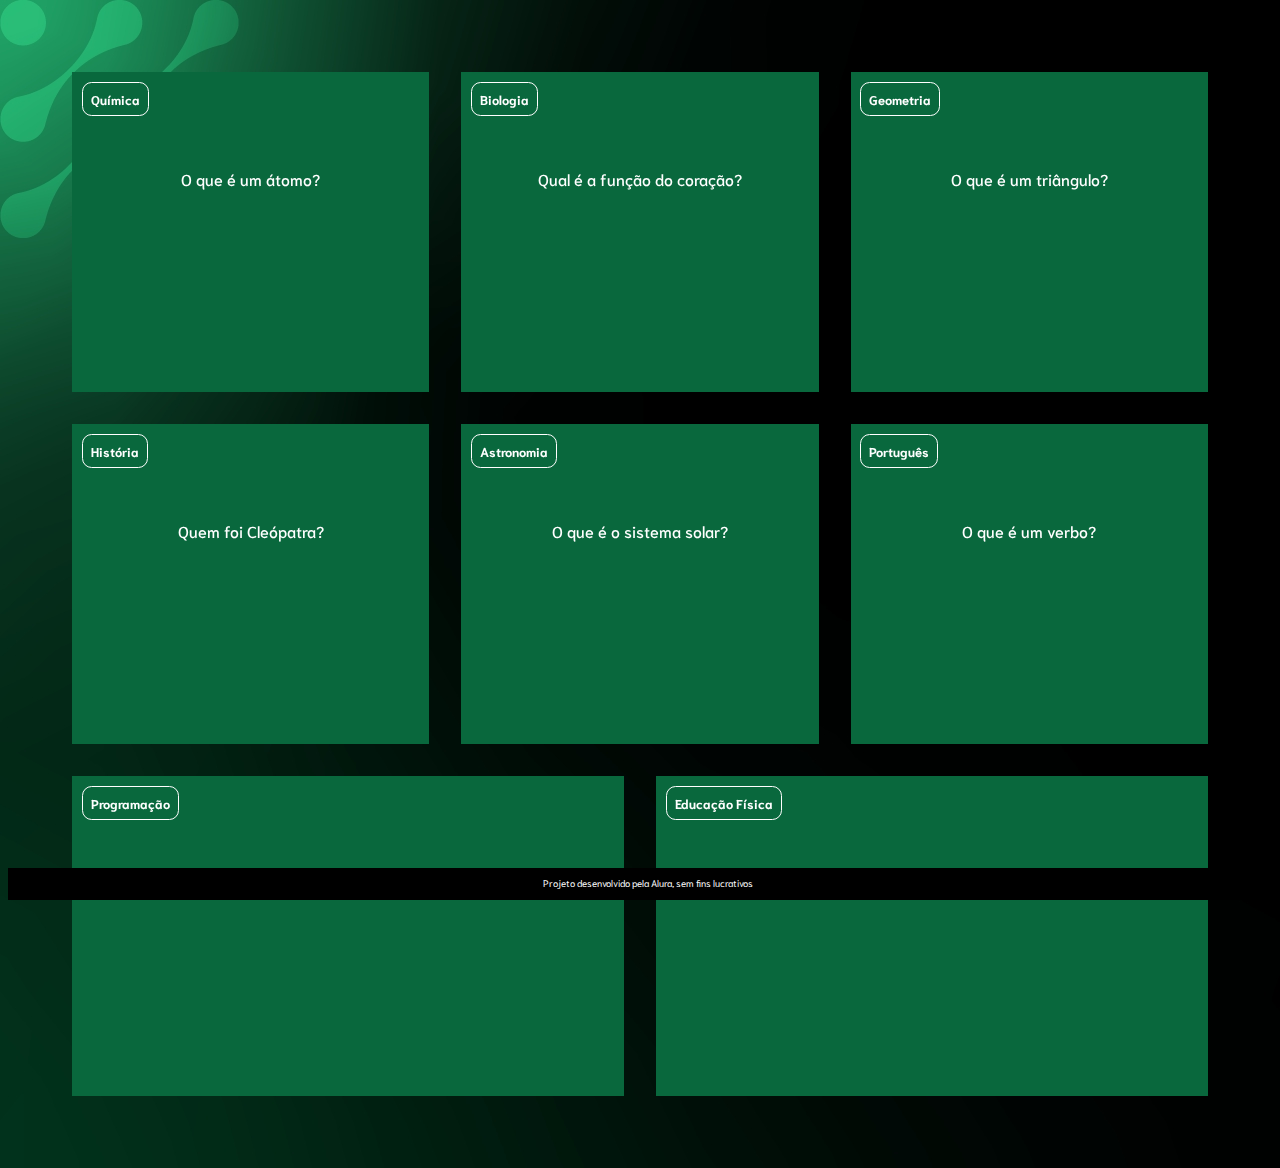
==== index.html @ f95e557c "prototipo 2" ====
<!DOCTYPE html>
<html lang="pt-br">
<head>
    <meta charset="UTF-8">
    <meta name="viewport" content="width=device-width, initial-scale=1.0">
    <link rel="stylesheet" href="assets/style.css">
    <title>Flashcard</title>
</head>
<body>
    <main>
        <section id="container">
            <!--<article class="cartao">
                <div class="cartao__conteudo">
                    <h3>Programação</h3>
                    <div class="cartao__conteudo__pergunta">
                        <p>O que é HTML ?</p>
                    </div>
                    <div class="cartao__conteudo__resposta">
                        <p>É uma linguagem de marcação de hipertexto, resposável por estruturar conteúdos de uma página web.</p>
                    </div>
                </div>
            </article>-->
        </section>
    </main>
    <footer>
        <p>Projeto desenvolvido pela Alura, sem fins lucrativos</p>
    </footer> 
    <script src="app.js"></script>
    <script src="perguntas.js"></script>    
</body>
</html>
---- assets/style.css ----
@import url('https://fonts.googleapis.com/css2?family=Niramit:ital,wght@0,200;0,300;0,400;0,500;0,600;0,700;1,200;1,300;1,400;1,500;1,600;1,700&display=swap');

:root{
  --text-color: #ffffff;
  --card-front-color: #09683d;
  --card-back-color: #15AE68;
}

body {
  background: url(img/bg-desktop-green\ copy.webp);
  font-family: Niramit;
}

#container{
    display: flex;
    flex-wrap: wrap;
    justify-content: space-between;
    padding: 3rem;
}

.cartao{
    margin: 1rem 1rem;
    height: 20rem;
    flex-grow: 1;
    flex-basis: calc(33% - 6rem);
}

.cartao__conteudo{
    background-color: var(--card-front-color);
    text-align: center;
    /*background-color: aquamarine;*/
    height: 100%;
    transform-style: preserve-3d;
    transition: transform 300ms ease-in-out;
}

.cartao__conteudo h3{
    color: var(--text-color);
    border: 1px solid var(--text-color);
    text-align: left;
    padding: 0.5rem;
    position: absolute;
    margin: 0.6rem;
    border-radius: 0.6rem;
    font-size: 1vw;
    backface-visibility: hidden;
}

.cartao__conteudo p{
    margin-top: 1rem;
    padding: 2rem;
    margin-top: 4rem;
}

.cartao__conteudo__pergunta p{
    color: var(--text-color);
    font-weight: 500;
}

.cartao__conteudo__resposta p{
    color: var(--card-back-color);
    font-weight: 700;
}

.cartao.active .cartao__conteudo{
    transform: rotateY(180deg);   
}

.cartao__conteudo__pergunta, 
.cartao__conteudo__resposta{
    backface-visibility: hidden;
    position: absolute;
    height: 100%;
    width: 100%;
}

.cartao__conteudo__resposta{
    transform: rotateY(180deg);
}

footer{
    background-color: black;
    color: white;
    position: fixed;
    bottom: 0;
    width: 100%;
    height: 2rem;
}

footer p{
    text-align: center;
    font-size: 0.6rem;
    margin-top: 0.5rem;
}
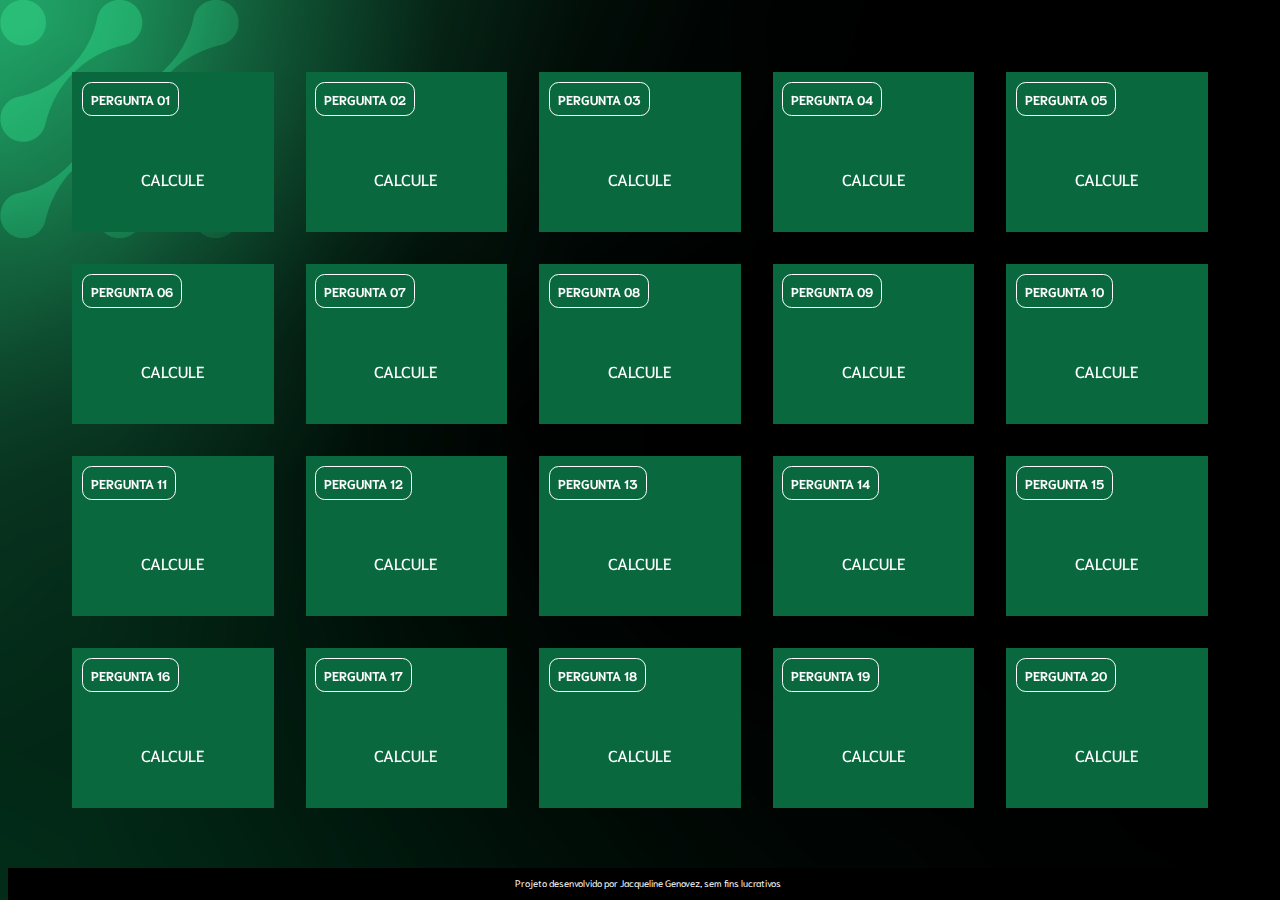
==== commit 3a55fa97: "finalização calculos" ====
--- a/index.html
+++ b/index.html
@@ -23,7 +23,7 @@
         </section>
     </main>
     <footer>
-        <p>Projeto desenvolvido pela Alura, sem fins lucrativos</p>
+        <p>Projeto desenvolvido por Jacqueline Genovez, sem fins lucrativos</p>
     </footer> 
     <script src="app.js"></script>
     <script src="perguntas.js"></script>    
--- a/assets/style.css
+++ b/assets/style.css
@@ -3,7 +3,7 @@
 :root{
   --text-color: #ffffff;
   --card-front-color: #09683d;
-  --card-back-color: #15AE68;
+  --card-back-color: #d4f0e3;
 }
 
 body {
@@ -20,9 +20,9 @@
 
 .cartao{
     margin: 1rem 1rem;
-    height: 20rem;
+    height: 10rem;
     flex-grow: 1;
-    flex-basis: calc(33% - 6rem);
+    flex-basis: calc(25% - 6rem);
 }
 
 .cartao__conteudo{
